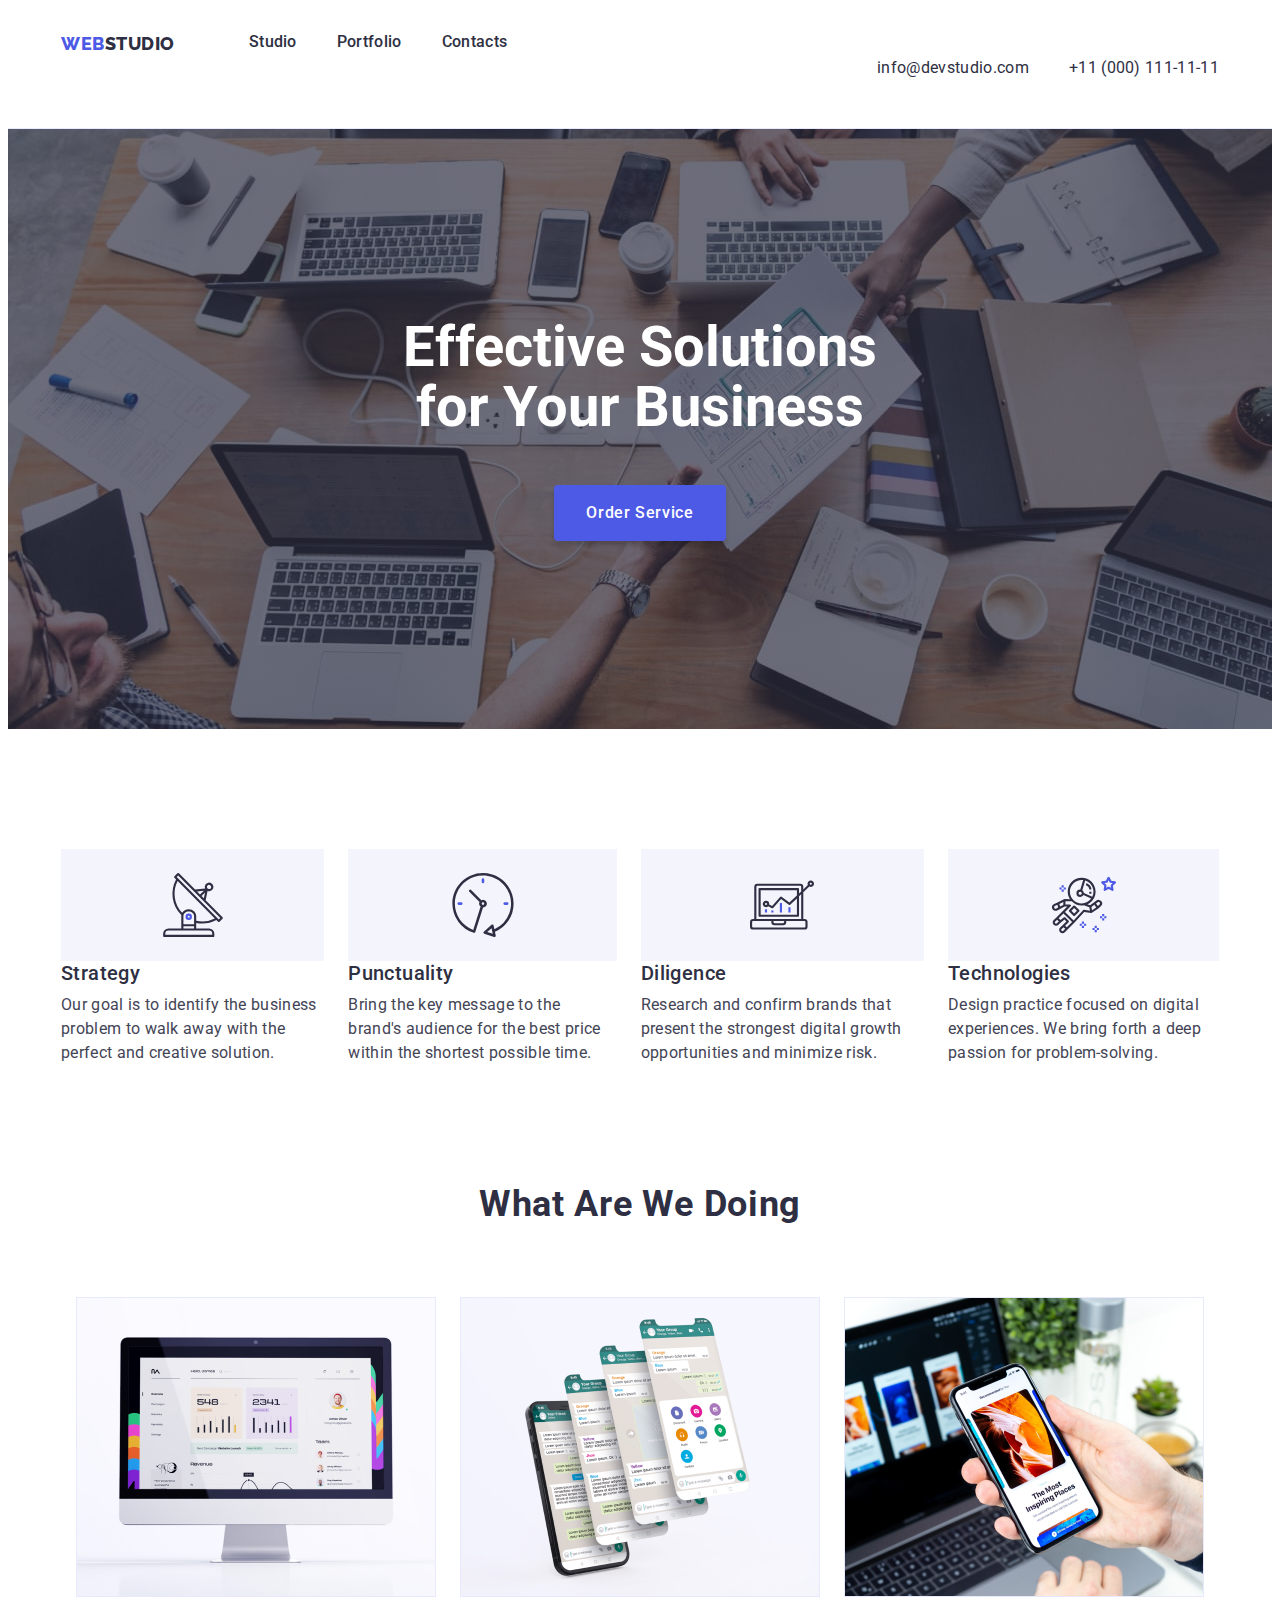
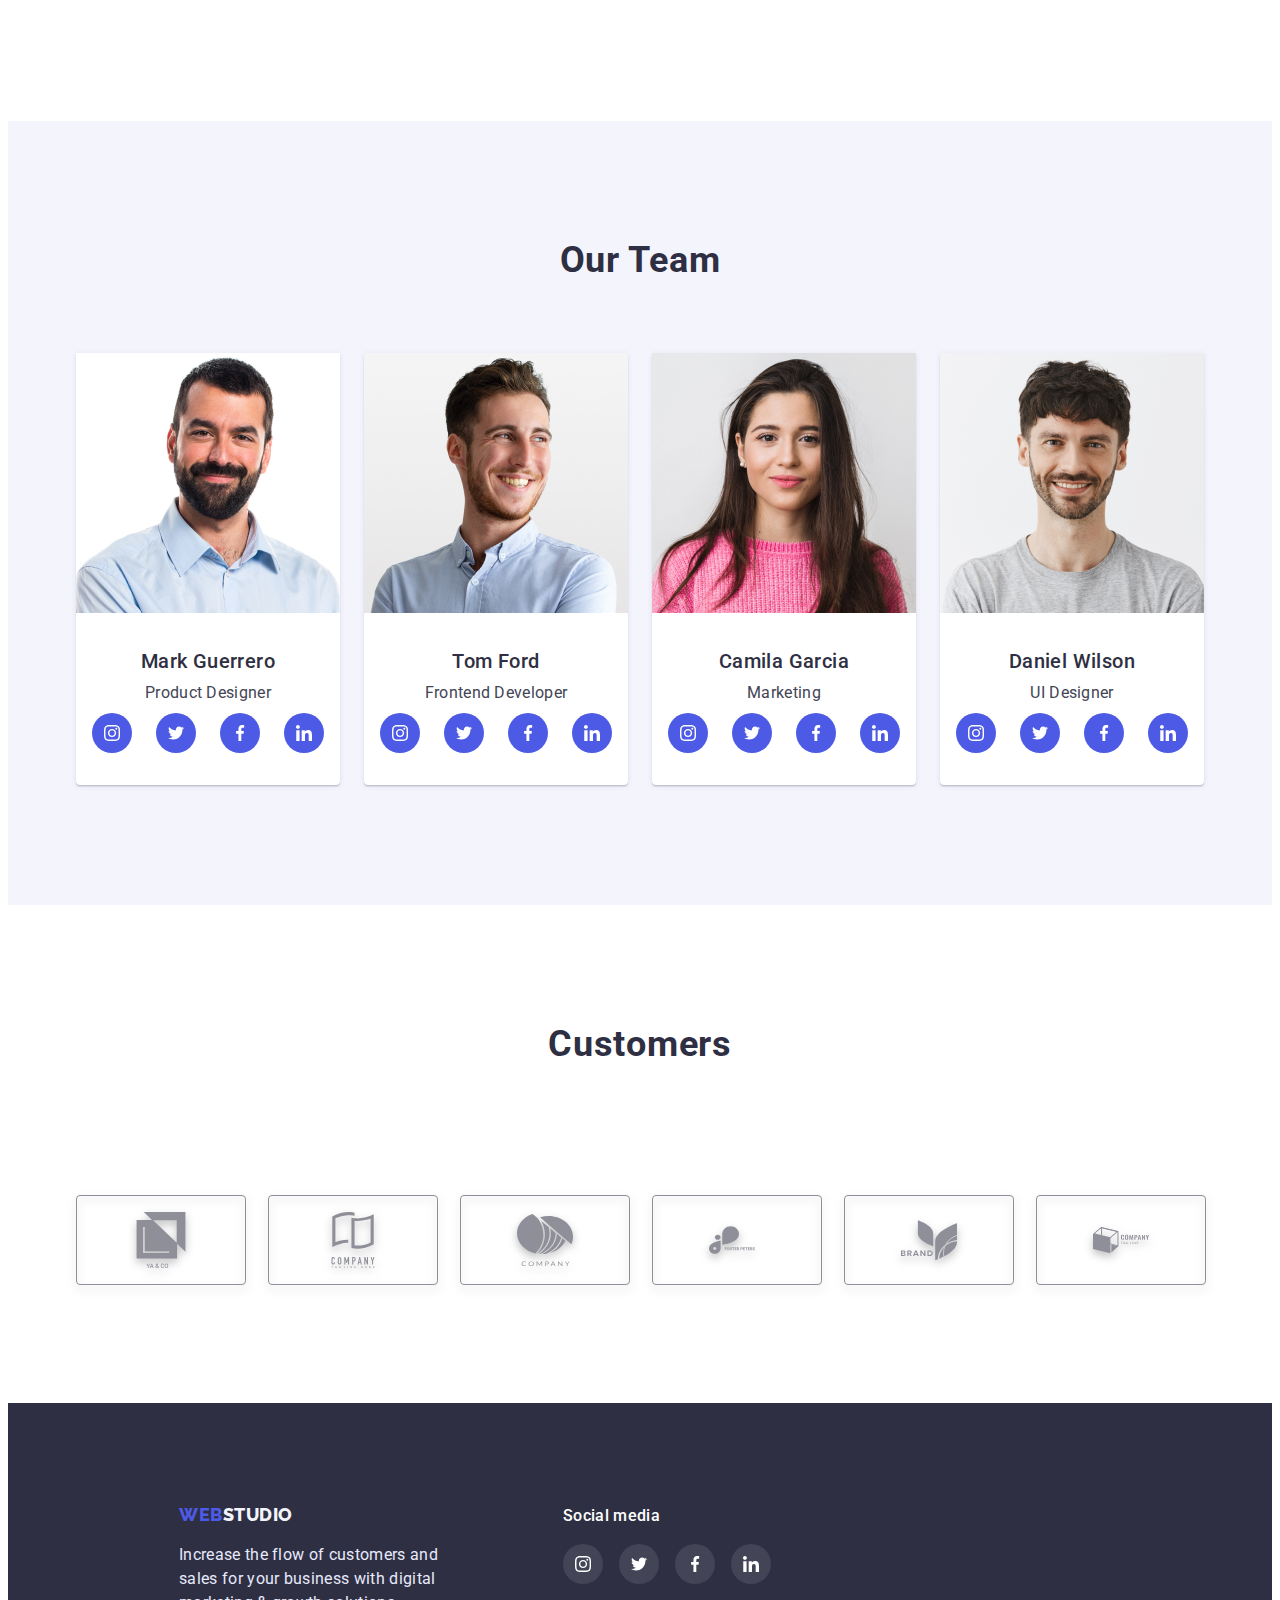
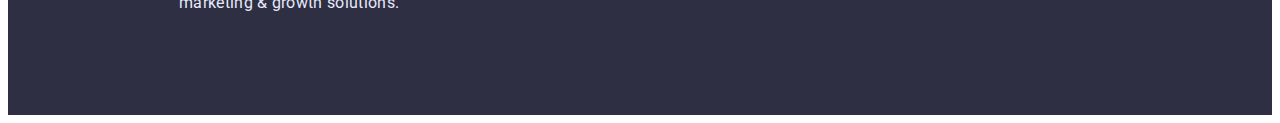
==== index.html @ 5328293d "ДЗ" ====
<!DOCTYPE html>
<html lang="en">
  <head>
    <meta charset="UTF-8" />
    <meta http-equiv="X-UA-Compatible" content="IE=edge" />
    <meta name="viewport" content="width=device-width, initial-scale=1.0" />
    <title>WEBSTUDIO</title>
    <link rel="stylesheet" href="https://cdnjs.cloudflare.com/ajax/libs/modern-normalize/1.1.0/modern-normalize.min.css" integrity="sha512-wpPYUAdjBVSE4KJnH1VR1HeZfpl1ub8YT/NKx4PuQ5NmX2tKuGu6U/JRp5y+Y8XG2tV+wKQpNHVUX03MfMFn9Q==" crossorigin="anonymous" referrerpolicy="no-referrer" />
    <link href="https://fonts.googleapis.com/css2?family=Raleway:wght@800&family=Roboto:wght@400;500;700;900&display=swap"  rel="stylesheet"
    />
    <link rel="preconnect" href="https://fonts.googleapis.com" />
    <link rel="preconnect" href="https://fonts.gstatic.com" crossorigin />
    <link rel="stylesheet" href="./css/style.css" />
  </head>
  <body>
    <header class="heder">
        <div class="container flex">
          <nav class="heder-container">
            <a class="logo link" href="./index.html"
              ><span class="web">Web</span><span class="studio">Studio</span></a>
            <ul class="heder-list list">
              <li class="heder-flex"><a href="./index.html" class="heder-item link">Studio</a></li>
              <li class="heder-flex">
                <a href="./portfolio.html" class="heder-item link">Portfolio</a>
              </li>
              <li class="heder-flex"><a href="" class="heder-item link">Contacts</a></li>
            </ul>
            </nav>
            <address class="contakt">
              <ul class="contakt-list list">
                <li>
                  <a href="mailto:info@devstudio.com" class="contakt-item link">info@devstudio.com</a>
                </li>
                <li>
                  <a href="tel:+110001111111" class="contakt-item link">+11 (000) 111-11-11</a>
                </li>
              </ul>
              </address>
        </div>
    </header>
    <main>
      <section class="hero">
          <div class="hero-container container">
            <h1 class="hero-titel">
              Effective Solutions for Your Business
            </h1>
              <button class="hero-btn btn" type="button">Order Service</button>
          </div>
      </section>
      <section class="section">
        <div class="section-conteiner">
          <h2 class="visually-hidden">no_name</h2>
          <ul class="about-list list container">
            <li class="about-item icon-antena">
              <h3 class="about-titel">Strategy</h3>
              <p class="about-text">
                Our goal is to identify the business problem to walk away with the
                perfect and creative solution.
              </p>
            </li>
            <li class="about-item icon-clok">
              <h3 class="about-titel">Punctuality</h3>
              <p class="about-text">
                Bring the key message to the brand's audience for the best price
                within the shortest possible time.
              </p>
            </li>
            <li class="about-item icon-diagram">
              <h3 class="about-titel">Diligence</h3>
              <p class="about-text">
                Research and confirm brands that present the strongest digital
                growth opportunities and minimize risk.
              </p>
            </li>
            <li class="about-item icon-astronaut">
              <h3 class="about-titel">Technologies</h3>
              <p class="about-text">
                Design practice focused on digital experiences. We bring forth a
                deep passion for problem-solving.
              </p>
            </li>
          </ul>
        </div>
      </section>
      <section class="section section-services">
          <h2 class="services">What are we doing</h2>
          <ul class="services-list list">
            <li class="services-item">
              <img
                width="360"
                height="300"
                src="./images/Rectangle71.jpg"
                alt="comp"
              />
            </li>
            <li class="services-item">
              <img
                width="360"
                height="300"
                src="./images/Rectangle71_1.jpg"
                alt="mesesage"
              />
            </li>
            <li class="services-item">
              <img
                width="360"
                height="300"
                src="./images/Rectangle71_2.jpg"
                alt="phone"
              />
            </li>
          </ul>
      </section>
      <section class="section our_team">
        <div class="container">
          <h2 class="team">Our Team</h2>
          <ul class="team-list list">
            <li class="team-item">
              <img
                width="264"
                height="260"
                src="./images/img.jpg"
                alt="user one"
              />
              <h3 class="team-titel">Mark Guerrero</h3>
              <p class="team-text">Product Designer</p>
              <ul class="team-social-item">
                <li class="team-social-list list">
                  <a class="team-social-link link" href="">
                    <svg class="team-social-icons" width="16" heigth="16">
                      <use href="./images/symbol-defs.svg#icon-instagram"></use>
                    </svg>
                  </a>
                </li>
              <li class="team-social-list list">
                <a class="team-social-link link" href="">
                  <svg class="team-social-icons" width="16" heigth="16">
                    <use href="./images/symbol-defs.svg#icon-twitter"></use>
                  </svg>
                </a>
              </li>
              <li class="team-social-list list">
                <a class="team-social-link link" href="">
                  <svg class="team-social-icons" width="16" heigth="16">
                    <use href="./images/symbol-defs.svg#icon-facebook"></use>
                  </svg>
                </a>
              </li>
              <li class="team-social-list list">
                <a class="team-social-link link" href="">
                  <svg class="team-social-icons" width="16" heigth="16">
                    <use href="./images/symbol-defs.svg#icon-linkedin"></use>
                  </svg>
                </a>
              </li>
            </ul>
            </li>
            <li class="team-item">
              <img
                width="264"
                height="260"
                src="./images/img1.jpg"
                alt="user two"
              />
              <h3 class="team-titel">Tom Ford</h3>
              <p class="team-text">Frontend Developer</p>
              <ul class="team-social-item">
                <li class="team-social-list list">
                  <a class="team-social-link link" href="">
                    <svg class="team-social-icons" width="16" heigth="16">
                      <use href="./images/symbol-defs.svg#icon-instagram"></use>
                    </svg>
                  </a>
                </li>
              <li class="team-social-list list">
                <a class="team-social-link link" href="">
                  <svg class="team-social-icons" width="16" heigth="16">
                    <use href="./images/symbol-defs.svg#icon-twitter"></use>
                  </svg>
                </a>
              </li>
              <li class="team-social-list list">
                <a class="team-social-link link" href="">
                  <svg class="team-social-icons" width="16" heigth="16">
                    <use href="./images/symbol-defs.svg#icon-facebook"></use>
                  </svg>
                </a>
              </li>
              <li class="team-social-list list">
                <a class="team-social-link link" href="">
                  <svg class="team-social-icons" width="16" heigth="16">
                    <use href="./images/symbol-defs.svg#icon-linkedin"></use>
                  </svg>
                </a>
              </li>
            </ul>
            </li>
            <li class="team-item">
              <img
                width="264"
                height="260"
                src="./images/img2.jpg"
                alt="user three"
              />
              <h3 class="team-titel">Camila Garcia</h3>
              <p class="team-text">Marketing</p>
              <ul class="team-social-item">
                <li class="team-social-list list">
                  <a class="team-social-link link" href="">
                    <svg class="team-social-icons" width="16" heigth="16">
                      <use href="./images/symbol-defs.svg#icon-instagram"></use>
                    </svg>
                  </a>
                </li>
              <li class="team-social-list list">
                <a class="team-social-link link" href="">
                  <svg class="team-social-icons" width="16" heigth="16">
                    <use href="./images/symbol-defs.svg#icon-twitter"></use>
                  </svg>
                </a>
              </li>
              <li class="team-social-list list">
                <a class="team-social-link link" href="">
                  <svg class="team-social-icons" width="16" heigth="16">
                    <use href="./images/symbol-defs.svg#icon-facebook"></use>
                  </svg>
                </a>
              </li>
              <li class="team-social-list list">
                <a class="team-social-link link" href="">
                  <svg class="team-social-icons" width="16" heigth="16">
                    <use href="./images/symbol-defs.svg#icon-linkedin"></use>
                  </svg>
                </a>
              </li>
            </ul>
            </li>
            <li class="team-item">
              <img
                width="264"
                height="260"
                src="./images/img3.jpg"
                alt="user four"
              />
              <h3 class="team-titel">Daniel Wilson</h3>
              <p class="team-text">UI Designer</p>
              <ul class="team-social-item">
                <li class="team-social-list list">
                  <a class="team-social-link link" href="">
                    <svg class="team-social-icons" width="16" heigth="16">
                      <use href="./images/symbol-defs.svg#icon-instagram"></use>
                    </svg>
                  </a>
                </li>
              <li class="team-social-list list">
                <a class="team-social-link link" href="">
                  <svg class="team-social-icons" width="16" heigth="16">
                    <use href="./images/symbol-defs.svg#icon-twitter"></use>
                  </svg>
                </a>
              </li>
              <li class="team-social-list list">
                <a class="team-social-link link" href="">
                  <svg class="team-social-icons" width="16" heigth="16">
                    <use href="./images/symbol-defs.svg#icon-facebook"></use>
                  </svg>
                </a>
              </li>
              <li class="team-social-list list">
                <a class="team-social-link link" href="">
                  <svg class="team-social-icons" width="16" heigth="16">
                    <use href="./images/symbol-defs.svg#icon-linkedin"></use>
                  </svg>
                </a>
              </li>
            </ul>
            </li>
          </ul>
        </div>
      </section>
      <section class="section customers">
        <h2 class="customers-titel">Customers</h2>
        <ul class="customers-item">
          <li class="customers-list list">
            <a class="customers-link link" href="">
              <svg class="customers-icons">
                <use href="./images/symbol-defs.svg#icon-yaco"></use>
              </svg>
            </a>
          </li>
          <li class="customers-list list">
            <a class="customers-link link" href="">
              <svg class="customers-icons">
                <use href="./images/symbol-defs.svg#icon-tagline-here"></use>
              </svg>
            </a>
          </li>
          <li class="customers-list list">
            <a class="customers-link link" href="">
              <svg class="customers-icons">
                <use href="./images/symbol-defs.svg#icon-company"></use>
              </svg>
            </a>
          </li>
          <li class="customers-list list">
            <a class="customers-link link" href="">
              <svg class="customers-icons">
                <use href="./images/symbol-defs.svg#icon-foster-peters"></use>
              </svg>
            </a>
          </li>
          <li class="customers-list list link">
            <a class="customers-link link" href="">
              <svg class="customers-icons">
                <use href="./images/symbol-defs.svg#icon-bran"></use>
              </svg>
            </a>
          </li>
          <li class="customers-list list">
            <a class="customers-link link" href="">
              <svg class="customers-icons">
                <use href="./images/symbol-defs.svg#icon-tagline"></use>
              </svg>
            </a>
          </li>
        </ul>
      </section>
    </main>
    <footer class="footer">
      <div class="container-footer container">
        <div class="footer-conteiner">
        <a class="logo-footer link" href="./index.html"><span class="web">Web</span>Studio</a>
        <p class="footer-text">
        Increase the flow of customers and sales for your business with digital
        marketing & growth solutions.
      </p>
    </div>
    <div class="footer-social-conteiner">
      <h2 class="footer-social-titel">
        Social media
      </h2>
      <ul class="footer-social-item">
        <li class="footer-social-list list">
          <a class="footer-social-link link" href="">
          <svg class="footer-social-icons" width="16" heigth="16">
            <use href="./images/symbol-defs.svg#icon-instagram"></use>
          </svg>
        </a></li>
        <li class="footer-social-list list">
          <a class="footer-social-link link" href="">
            <svg class="footer-social-icons" width="16" heigth="16">
              <use href="./images/symbol-defs.svg#icon-twitter"></use>
            </svg>
          </a></li>
        <li class="footer-social-list list">
          <a class="footer-social-link link" href="">
            <svg class="footer-social-icons" width="16" heigth="16">
              <use href="./images/symbol-defs.svg#icon-facebook"></use>
            </svg>
          </a></li>
        <li class="footer-social-list list">
          <a class="footer-social-link link" href="">
            <svg class="footer-social-icons" width="16" heigth="16">
              <use href="./images/symbol-defs.svg#icon-linkedin"></use>
            </svg>
          </a></li>
      </ul>
    </div>
      </div>
    </footer>
  </body>
</html>
---- css/style.css ----
:root{
--menu-brand-color--: #2E2F42;
--titel-brand-color--: #434455;
--primary-brand-color--: #4D5AE5;
--aktiv-heder--: #404BBF;
--btn-brand-color--:#ffffff;
--background-color--:#F4F4FD;
}
body{
    font-family: 'Roboto', sans-serif;
    font-size: 16px;
    font-style: normal;
    background-color:#FFFFFF;
    color:var(--menu-brand-color--);
}
.list{
list-style: none;
margin: 0;
padding: 0;
}
.link{text-decoration: none;}
.container{
    width: 1158px;
    padding-left: 15px;
    padding-right: 15px;
    margin: 0 auto;
}
.flex {
    display: flex;
    align-items: center;
}
header{
    border-bottom: 1px solid #E7E9FC;
}
.section {
    padding: 120px 0;
}
/* heder */
.web {
    font-family: 'Raleway'; 
    font-weight: 800;
    font-size: 18px;
    line-height: 1,33;
    letter-spacing: 0.03em;
    text-transform: uppercase;
    color: #4D5AE5;;
}
.logo {
    font-family: 'Raleway';
    font-weight: 800;
    font-size: 18px;
    line-height: 1.33;
    letter-spacing: 0.03em;
    text-transform: uppercase;
    color: var(--menu-brand-color--);
    margin-right: 74px;
    padding-top: 24px;
    padding-bottom: 24px;
    height: 72px;
}
.heder-container{
    display: flex;
    align-items: center;
    margin: 0;
    border: 0;
}
.heder-item{
font-family: inherit;
font-size: 16px;
font-weight: 500;
line-height: 1,5;
letter-spacing: 0.02em;
flex: none;
order: 0;
flex-grow: 0;
color: var(--menu-brand-color--);
margin: 0;
border: 0;
}
.heder-item:hover, .heder-item:focus {
color: #404BBF;
}
.heder-flex{
    padding-top: 24px;
    padding-bottom: 24px;
    height: 72px;
}
.heder-list{
display: flex;
flex-direction: row;
justify-content: flex-start;
gap: 40px;
align-items: center;
}
.contakt {
    margin-left: auto;
}
.contakt-list{
    display: flex;
    flex-direction: row;
    justify-content: flex-end;
    align-items: center;
    gap: 40px;
}
.contakt-item{
border: 0px;
font-family: inherit;
font-size: 16px;
font-style: normal;
line-height: 1.5;
letter-spacing: 0.02em;
color: var(--menu-brand-color--);
    padding-top: 24px;
    padding-bottom: 24px;
    margin-top: 0;
}

.contakt-item:hover, .contakt-item:focus{
    color: #404BBF;
}
/*section 1*/
.hero {
    background-color:#2E2F42;
    background-image: linear-gradient(
        rgba(46, 47, 66, 0.7),
        rgba(46, 47, 66, 0.7)
        ), url(../images/hero_people-office.jpg);
        max-width: 1440px;
    padding-top: 188px;
    padding-bottom: 188px;
}
.hero-container {
    margin-left: auto;
    margin-right: auto;
}
.hero-titel {
font-weight: 700;
font-size: 56px;
line-height: 60px;
color: var(--btn-brand-color--);
text-align: center;
margin-left: auto;
margin-right: auto;
max-width: 500px;
margin-bottom: 48px;
margin-top: 0;
}
.hero-btn {
background: #4D5AE5;
box-shadow: 0px 4px 4px rgba(0, 0, 0, 0.15);
border-radius: 4px;
font-family: inherit;
font-size: 16px;
font-weight: 500;
line-height: 1.5;
letter-spacing: 0.04em;
color: var(--btn-brand-color--);
padding: 16px 32px;
align-items: center;
border: 0;
display: flex;
margin-left: auto;
margin-right: auto;
}
.hero-btn:hover, .hero-btn:focus {
    background: #404BBF;
}
.btn {
    cursor: pointer;
}
/*section 2*/
.visually-hidden {
    position: absolute;
    white-space: nowrap;
    width: 1px;
    height: 1px;
    overflow: hidden;
    border: 0;
    padding: 0;
    clip: rect(0000);
    clip-path: inset(50%);
    margin: -1px;
}
.section-conteiner{
    display: flex;
    justify-content: center;
}
.about-list {
    display: flex;  
    justify-content: center;
    gap: 24px;
    margin: 0;
    padding: 0;
}
.about-titel {
    font-weight: 500;
    font-size: 20px;
    line-height: 24px;
    letter-spacing: 0.02em;
    margin: 0;
    padding: 0;
    border: 0;
    margin-bottom: 8px;
}
.about-text {
line-height: 1.5;
letter-spacing: 0.02em;
color:var(--titel-brand-color--);
    margin: 0;
    padding: 0;
    border: 0;
}
.about-item:before{
    display: block;
    content:'';
    height: 112px;
    background-size: 64px;
    background-position: center;
    background-repeat: no-repeat;
    background-color: var(--background-color--);
}
.icon-antena:before{
    background-image: url(../images/antenna.svg);
}
.icon-antena:hover{
    filter: drop-shadow(0px 4px 4px rgba(0, 0, 0, 0.25));
}
.icon-clok::before{
 background-image: url(../images/clock.svg);
}
.icon-clok:hover{
    filter: drop-shadow(0px 4px 4px rgba(0, 0, 0, 0.25));
}
.icon-diagram:before{
background-image: url(../images/diagram.svg);
}
.icon-diagram:hover{
    filter: drop-shadow(0px 4px 4px rgba(0, 0, 0, 0.25));
}
.icon-astronaut:before{
background-image: url(../images/astronaut.svg);
}
.icon-astronaut:hover{
    filter: drop-shadow(0px 4px 4px rgba(0, 0, 0, 0.25));
}
/*section 3*/
.section-services{
    padding-top: 0px;
}
.services {
    font-weight: 700;
font-size: 36px;
line-height: 1.11;
text-align: center;
letter-spacing: 0.02em;
text-transform: capitalize;
margin-bottom: 72px;
margin-top: 0;
}
.services-list {
    display: flex;
    justify-content: center;
    gap: 24px;
}
/*section 4*/
.our_team {
    background: #F4F4FD;
}
.team{
    font-weight: 700;
font-size: 36px;
line-height: 1.11;
text-align: center;
letter-spacing: 0.02em;
text-transform: capitalize;
margin-bottom: 72px;
margin-top: 0;
}
.team-titel{
    font-weight: 500;
font-size: 20px;
line-height: 1.2;
text-align: center;
letter-spacing: 0.02em;
padding-top: 32px;
margin: 0;
}
.team-text{
line-height: 1.5;
text-align: center;
letter-spacing: 0.02em;
color:var(--titel-brand-color--);
padding-bottom: 0px;
margin-top: 8px;
margin-bottom: 0;
}
.team-item{
    background-color: #FFFFFF;
    box-shadow: 0px 1px 6px rgba(46, 47, 66, 0.08), 0px 1px 1px rgba(46, 47, 66, 0.16), 0px 2px 1px rgba(46, 47, 66, 0.08);
border-radius: 0px 0px 4px 4px;
}
.team-list{
    display: flex;
    justify-content: center;
    gap: 24px;
}
.team-social-item{
display: flex;
justify-content: center;
gap: 24px;
margin-top: 8px;
margin-left: auto;
margin-right: auto;
margin-bottom: 32px;
padding: 0;
}
.team-social-list{
width: 40px;
height: 40px;
}
.team-social-link{
display: flex;
align-items: center;
justify-content: center;
border-radius: 50%;
background-color: var(--primary-brand-color--);
width: 100%;
height: 100%;
}
.team-social-icons{
    fill: var(--btn-brand-color--);
}
.team-social-link:is(:hover,:focus){
background-color: var(--aktiv-heder--);
}
/*section 5*/
.customers{

}
.customers-titel{
    font-weight: 700;
    font-size: 36px;
    line-height: 1.11;
    text-align: center;
    letter-spacing: 0.02em;
    text-transform: capitalize;
    margin-left: auto;
    margin-right: auto;
    margin-top: 0;
    margin-bottom: 130px;
    color: var(--menu-brand-color--);
}
.customers-item{
    display: flex;
gap: 24px;
flex-direction: row;
    justify-content: center;
    align-items: flex-start;
    margin: 0;
    padding: 0;
}
.customers-list{
    width: 168px;
    height: 88px;
}
.customers-link{
    display: flex;
    justify-content: center;
    align-items: center;
    width: 100%;
    height: 100%;
    border: 1px solid #8E8F99;
border-radius: 4px;
filter: drop-shadow(0px 4px 4px rgba(0, 0, 0, 0.25));
}
.customers-icons{
    fill:  #8E8F99 ;
    width: 104px;
    height: 56px;
}
.customers-link:is(:hover, :focus){
    border-color: var(--aktiv-heder--);
}
.customers-link:is(:hover, :focus) .customers-icons{
    fill: var(--aktiv-heder--);
}
/*footer*/
.footer {
    background: #2E2F42;
    padding-top: 100px;
    padding-bottom: 100px;
}
.footer-text{
line-height: 1.5;
letter-spacing: 0.02em;
color: #E7E9FC;
text-align: left;
width: 264px;
height: 72px;
padding: 0;
border: 0;
margin-left: 0;
margin-bottom: 0;
}
.footer-social-item{
    display: flex;
    justify-content: center;
    gap: 16px;
margin-top: 0px;
margin-left: auto;
margin-right: auto;
margin-bottom: 0px;
padding: 0;
}
.footer-social-list{
    width: 40px;
    height: 40px; 
}
.footer-social-link{
display: flex;
justify-content: center;
align-items: center;
box-sizing: border-box;
border-radius: 50%;
background: rgba(255, 255, 255, 0.1);
width: 100%;
height: 100%;
}
.footer-social-link:is(:hover, :focus){
    background-color: #31D0AA;
}
.footer-social-icons{
    fill: var(--btn-brand-color--);
}
.footer-container{
    height: 110px;
}
.footer-social-conteiner{
    height: 80px;
    box-sizing: border-box;
    margin: 0;
    padding: 0;
    border: 0;
}
.container-footer{
    display: flex;
    justify-content: flex-start;
    align-items: baseline;
    gap: 120px;
    margin-left: 156px;
}
.footer-social-titel{
    font-weight: 500;
font-size: 16px;
line-height: 1.5;
letter-spacing: 0.02em;
color: var(--btn-brand-color--);
margin: 0%;
padding: 0;
border: 0;
margin-bottom: 16px;
}
/*second page*/
.section-menu{
    padding-top: 96px;
}
.btn-item {
background: #F4F4FD;
border: 1px solid #E7E9FC;
border-radius: 4px;
box-sizing: border-box;
font-family: inherit;
font-size: 16px;
font-weight: 500;
line-height: 1.5;
display: flex;
align-items: center;
letter-spacing: 0.04em;
color:#4D5AE5;
padding: 12px 24px;
}
.btn-item:hover, .btn-item:focus {
color: var(--btn-brand-color--);
background-color: #4D5AE5;
box-shadow: 0px 3px 1px rgba(0, 0, 0, 0.1), 0px 2px 1px rgba(0, 0, 0, 0.08), 0px 2px 2px rgba(0, 0, 0, 0.12);
}
.btn-list {
    display: flex;
flex-direction: row;
justify-content: center;
align-items: flex-start;
padding: 0px;
gap: 24px;
margin-bottom: 72px;
}
.titel{
    font-weight: 500;
font-size: 20px;
line-height: 1.2;
letter-spacing: 0.02em;
margin:0;
margin-bottom: 8px;
}
.text {
line-height: 1.5;
letter-spacing: 0.02em;
color:var(--titel-brand-color--);
margin: 0%;
}
.item-box {
    border: 1px solid #E7E9FC;
    border-top: none;
padding: 32px 16px;
}
.item{
    margin-bottom: 48px;
}
.item:nth-child(n+7) {
    margin-bottom: 0px;
}
.item:is(:hover,:focus){
    box-shadow: 0px 1px 6px rgba(46, 47, 66, 0.08), 0px 1px 1px rgba(46, 47, 66, 0.16), 0px 2px 1px rgba(46, 47, 66, 0.08);
}
.menu-list {
    display: flex;
    flex-wrap: wrap;
    column-gap: 24px;
    flex-basis: calc((100%-2*24px)/3);
}
.logo-footer{
font-family: 'Raleway';
font-weight: 800;
font-size: 18px;
line-height: 1.33;
letter-spacing: 0.03em;
text-transform: uppercase;
color:#F4F4FD;
margin-bottom: 16px;
}
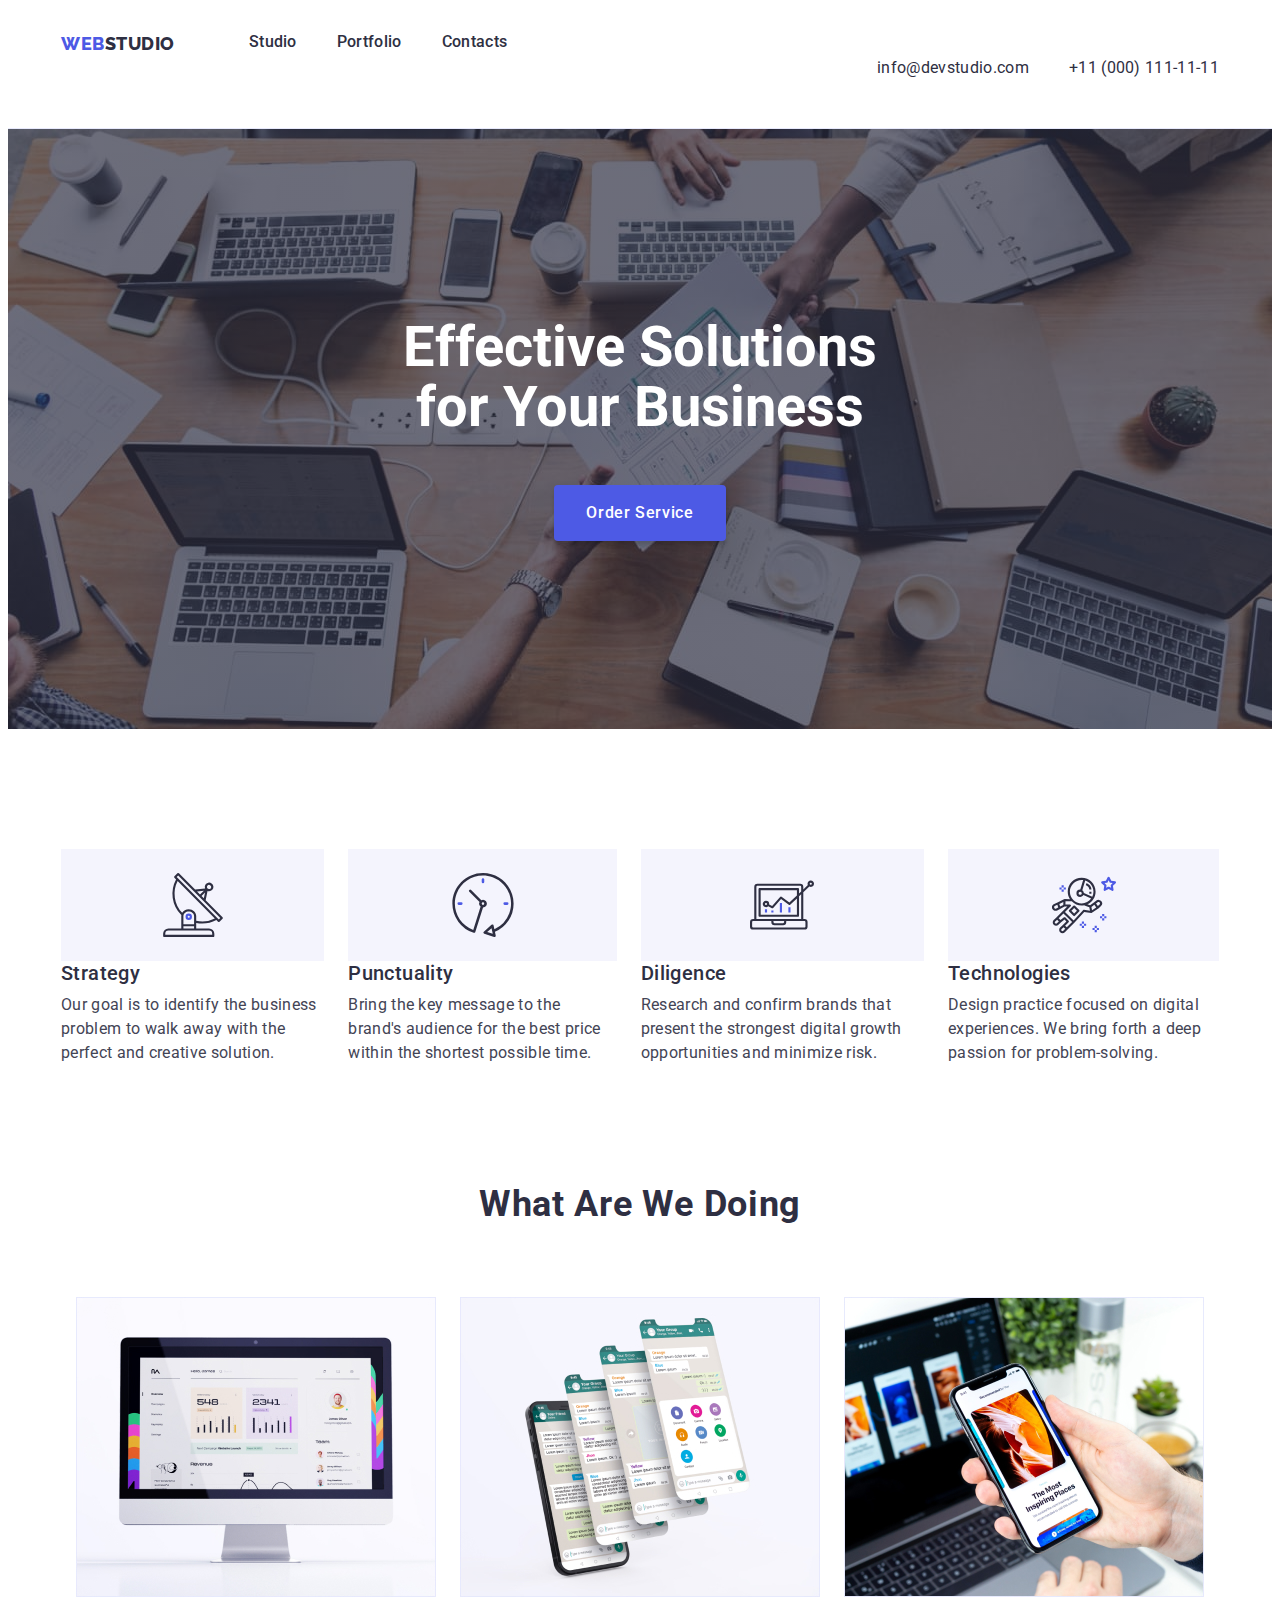
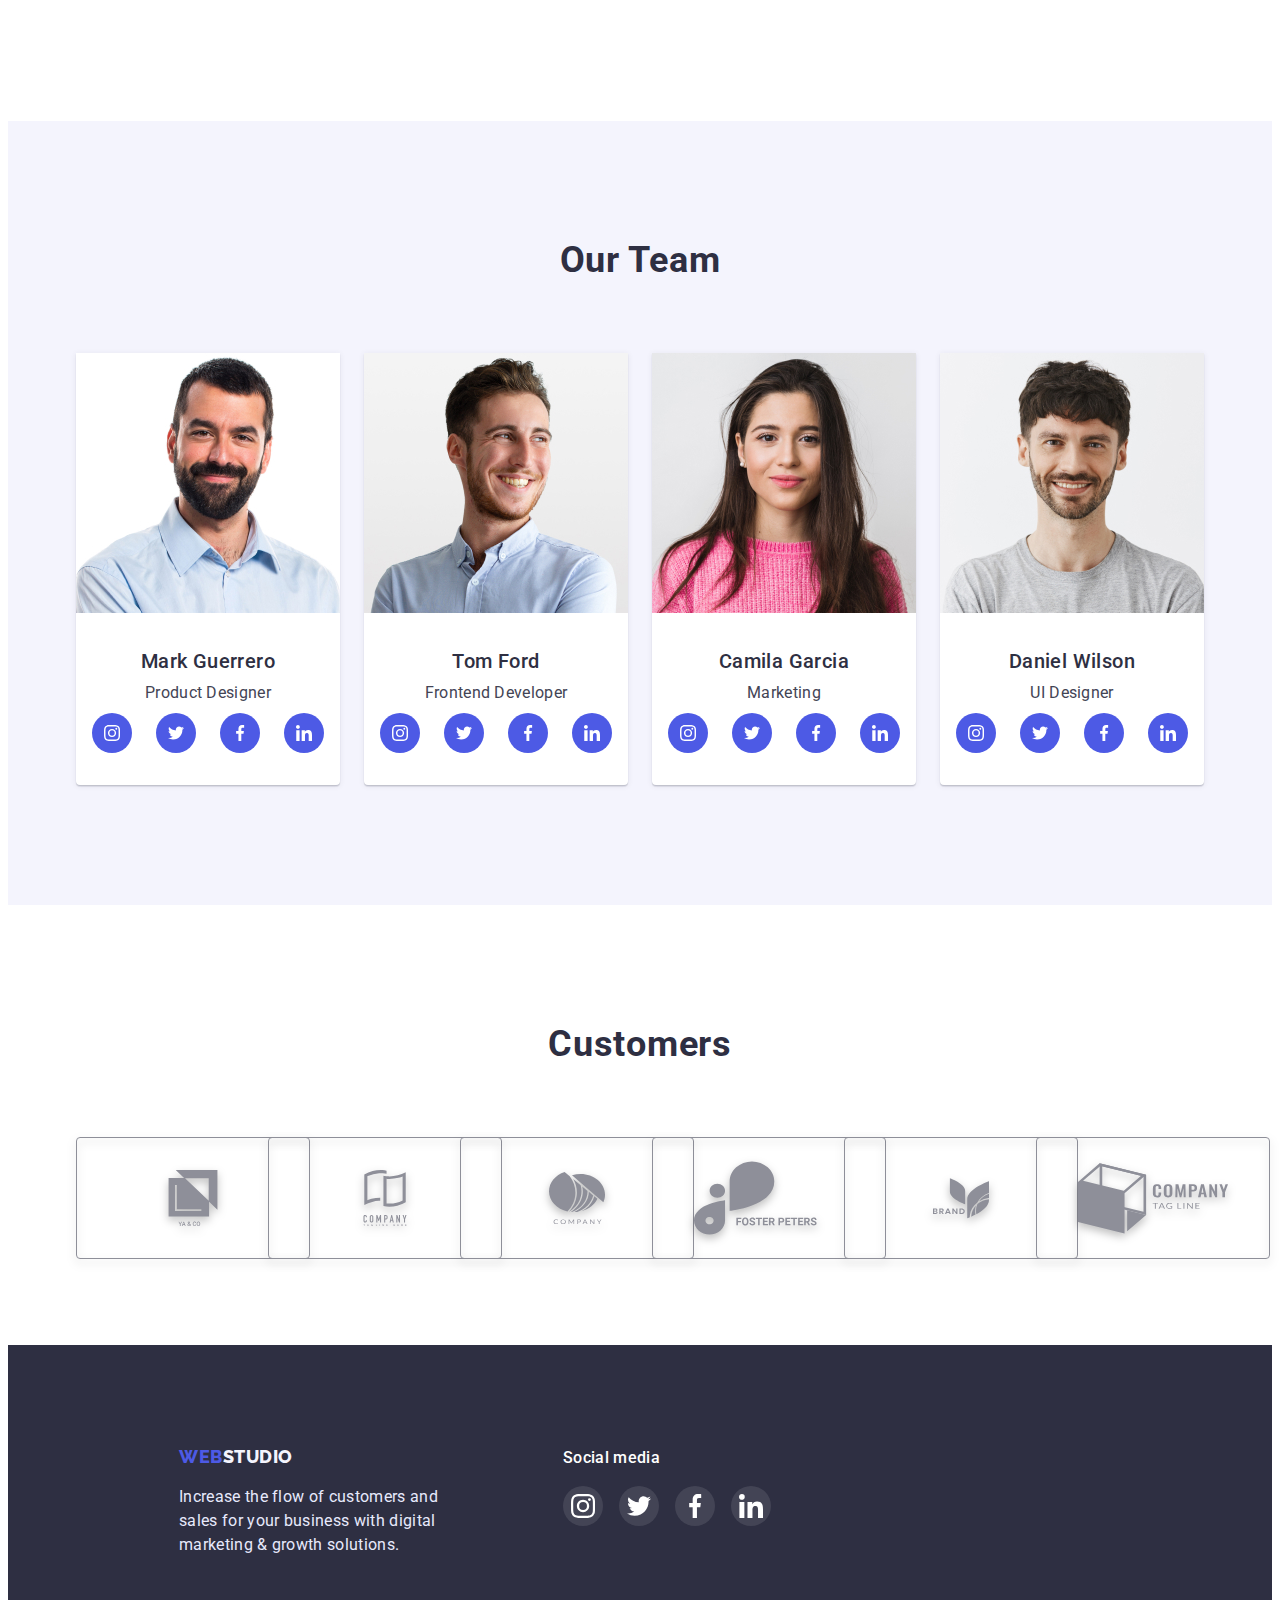
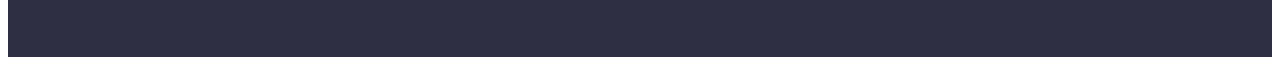
==== commit 7bc4f2ae: "ДЗ  доопрацювання 2" ====
--- a/index.html
+++ b/index.html
@@ -304,8 +304,8 @@
           </li>
           <li class="customers-list list">
             <a class="customers-link link" href="">
-              <svg class="customers-icons">
-                <use href="./images/symbol-defs.svg#icon-foster-peters"></use>
+              <svg>
+                <use class="customers-icons" href="./images/symbol-defs.svg#icon-foster-peters"></use>
               </svg>
             </a>
           </li>
@@ -318,8 +318,8 @@
           </li>
           <li class="customers-list list">
             <a class="customers-link link" href="">
-              <svg class="customers-icons">
-                <use href="./images/symbol-defs.svg#icon-tagline"></use>
+              <svg>
+                <use class="customers-icons" href="./images/symbol-defs.svg#icon-tagline"></use>
               </svg>
             </a>
           </li>
@@ -342,25 +342,25 @@
       <ul class="footer-social-item">
         <li class="footer-social-list list">
           <a class="footer-social-link link" href="">
-          <svg class="footer-social-icons" width="16" heigth="16">
+          <svg class="footer-social-icons" width="24" heigth="24">
             <use href="./images/symbol-defs.svg#icon-instagram"></use>
           </svg>
         </a></li>
         <li class="footer-social-list list">
           <a class="footer-social-link link" href="">
-            <svg class="footer-social-icons" width="16" heigth="16">
+            <svg class="footer-social-icons" width="24" heigth="24">
               <use href="./images/symbol-defs.svg#icon-twitter"></use>
             </svg>
           </a></li>
         <li class="footer-social-list list">
           <a class="footer-social-link link" href="">
-            <svg class="footer-social-icons" width="16" heigth="16">
+            <svg class="footer-social-icons" width="24" heigth="24">
               <use href="./images/symbol-defs.svg#icon-facebook"></use>
             </svg>
           </a></li>
         <li class="footer-social-list list">
           <a class="footer-social-link link" href="">
-            <svg class="footer-social-icons" width="16" heigth="16">
+            <svg class="footer-social-icons" width="24" heigth="24">
               <use href="./images/symbol-defs.svg#icon-linkedin"></use>
             </svg>
           </a></li>
--- a/css/style.css
+++ b/css/style.css
@@ -128,6 +128,10 @@
         max-width: 1440px;
     padding-top: 188px;
     padding-bottom: 188px;
+background-position: center;
+background-size: cover;
+padding-left: 0;
+padding-right: 0;
 }
 .hero-container {
     margin-left: auto;
@@ -347,7 +351,7 @@
     margin-left: auto;
     margin-right: auto;
     margin-top: 0;
-    margin-bottom: 130px;
+    margin-bottom: 72px;
     color: var(--menu-brand-color--);
 }
 .customers-item{
@@ -369,11 +373,13 @@
     align-items: center;
     width: 100%;
     height: 100%;
+    padding: 16px 32px;
     border: 1px solid #8E8F99;
 border-radius: 4px;
 filter: drop-shadow(0px 4px 4px rgba(0, 0, 0, 0.25));
 }
 .customers-icons{
+    position: absolute;
     fill:  #8E8F99 ;
     width: 104px;
     height: 56px;
@@ -483,6 +489,7 @@
 color: var(--btn-brand-color--);
 background-color: #4D5AE5;
 box-shadow: 0px 3px 1px rgba(0, 0, 0, 0.1), 0px 2px 1px rgba(0, 0, 0, 0.08), 0px 2px 2px rgba(0, 0, 0, 0.12);
+border-color: var(--primary-brand-color--)
 }
 .btn-list {
     display: flex;
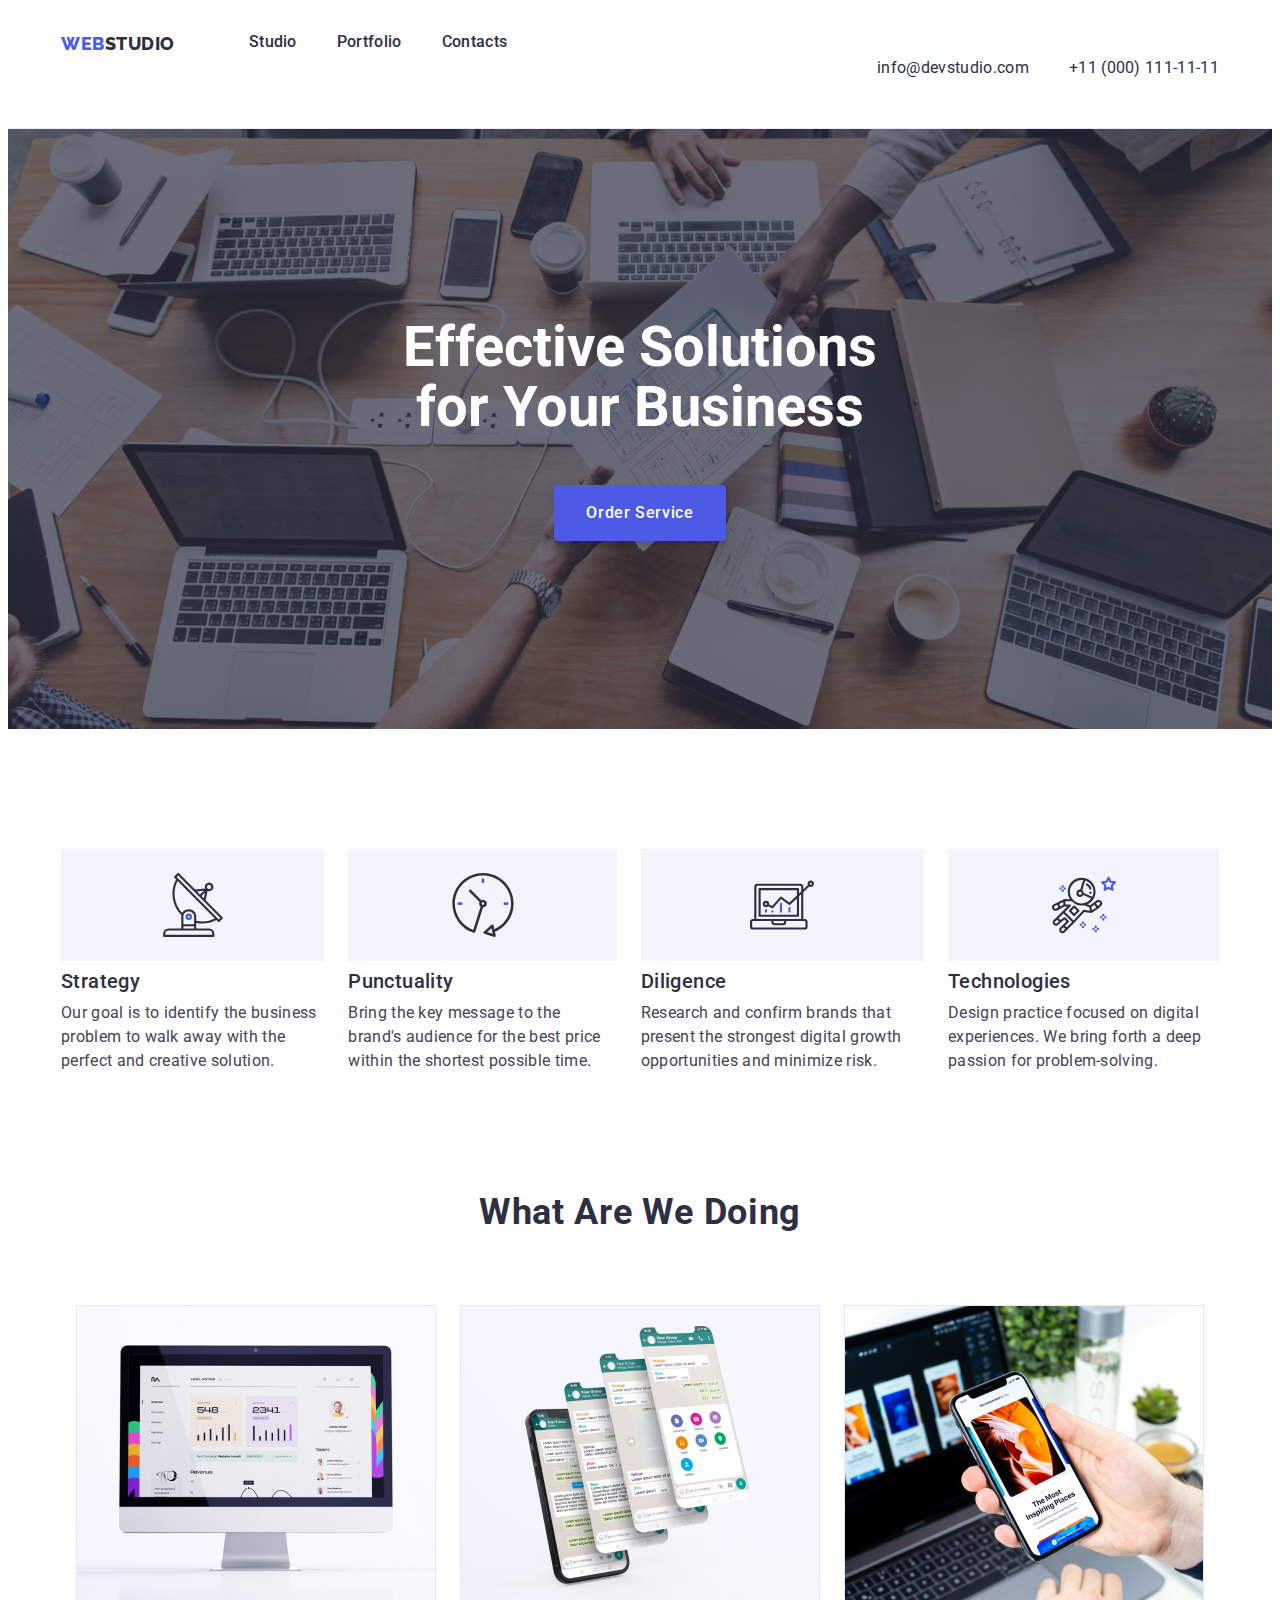
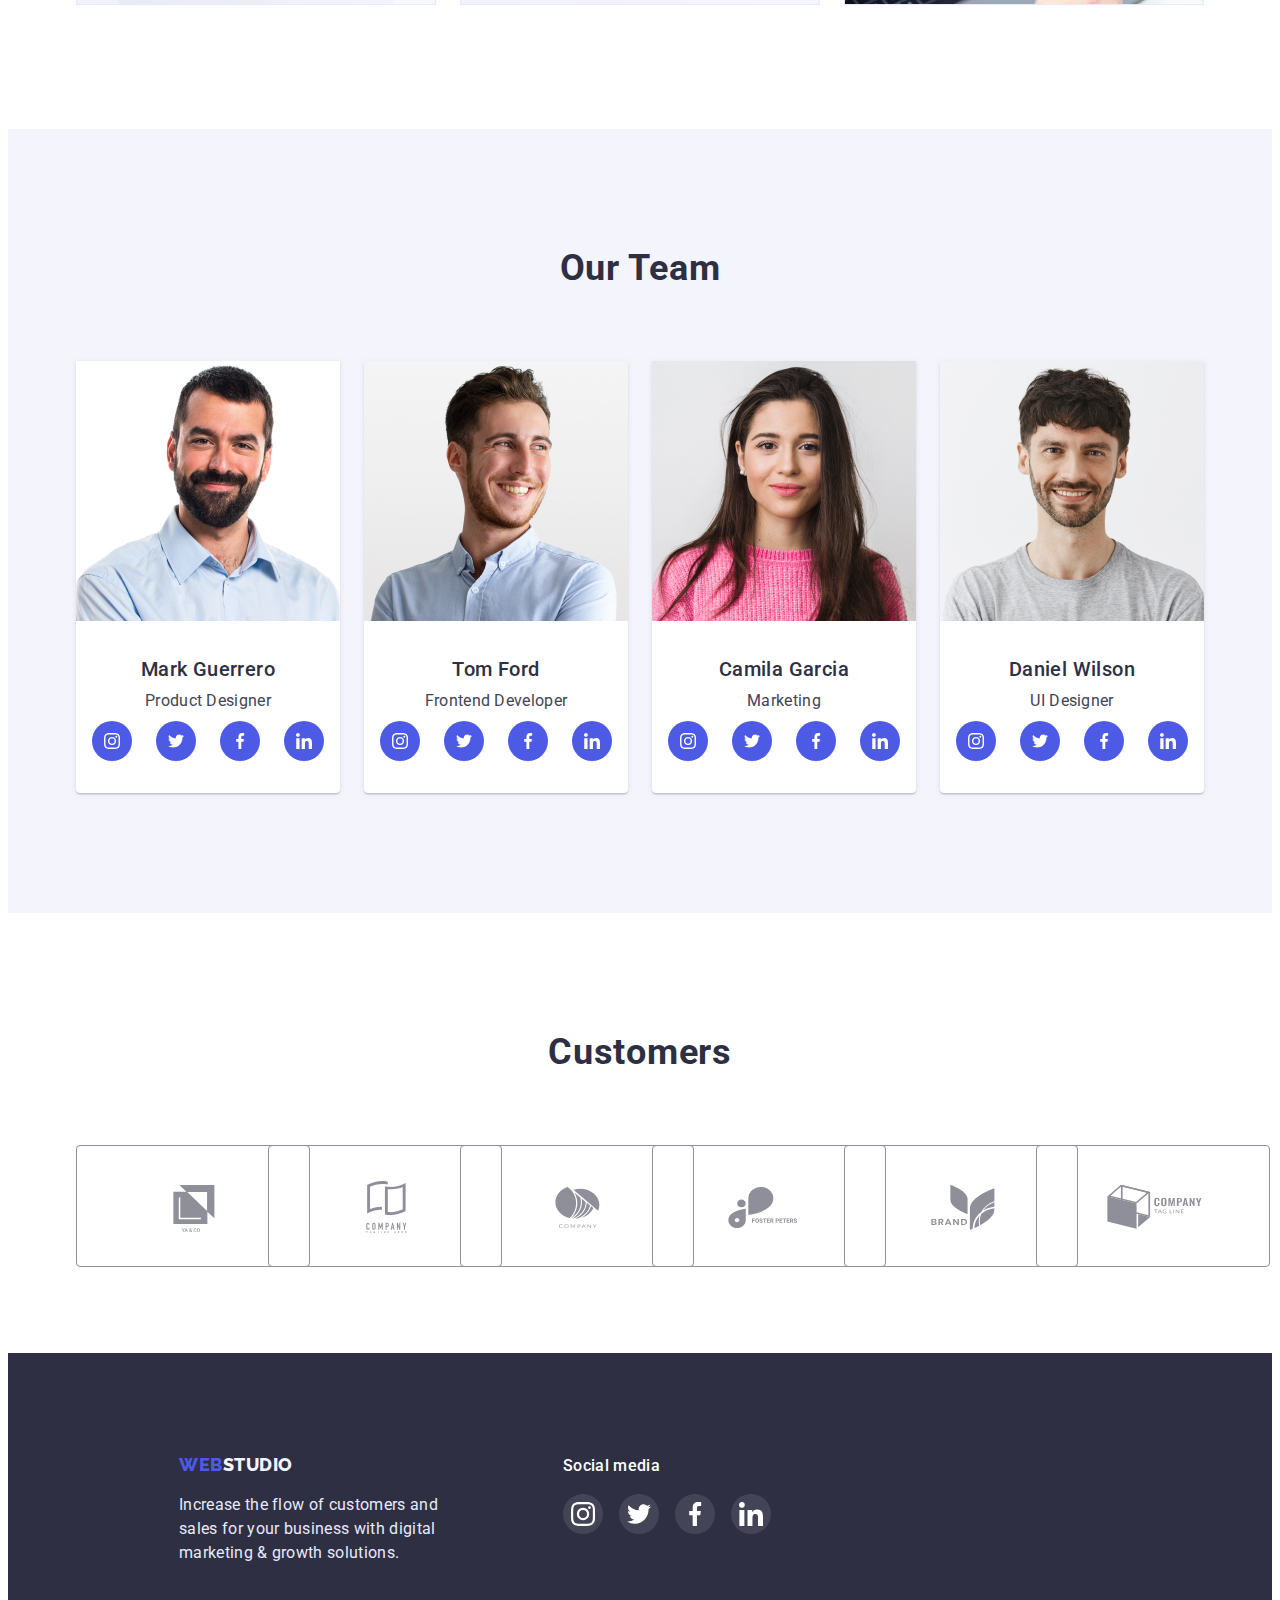
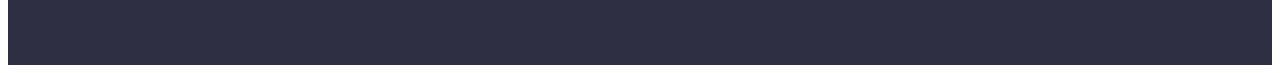
==== commit 948da553: "ДЗ доопрацювання 3" ====
--- a/index.html
+++ b/index.html
@@ -284,7 +284,7 @@
           <li class="customers-list list">
             <a class="customers-link link" href="">
               <svg class="customers-icons">
-                <use href="./images/symbol-defs.svg#icon-yaco"></use>
+                <use href="./images/symbol-defs.svg#icon-yaco""></use>
               </svg>
             </a>
           </li>
@@ -304,22 +304,22 @@
           </li>
           <li class="customers-list list">
             <a class="customers-link link" href="">
-              <svg>
-                <use class="customers-icons" href="./images/symbol-defs.svg#icon-foster-peters"></use>
+              <svg class="customers-icons">
+                <use href="./images/symbol-defs.svg#icon-forest-peters"></use>
               </svg>
             </a>
           </li>
           <li class="customers-list list link">
             <a class="customers-link link" href="">
               <svg class="customers-icons">
-                <use href="./images/symbol-defs.svg#icon-bran"></use>
-              </svg>
-            </a>
-          </li>
-          <li class="customers-list list">
-            <a class="customers-link link" href="">
-              <svg>
-                <use class="customers-icons" href="./images/symbol-defs.svg#icon-tagline"></use>
+                <use href="./images/symbol-defs.svg#icon-brand"></use>
+              </svg>
+            </a>
+          </li>
+          <li class="customers-list list">
+            <a class="customers-link link" href="">
+              <svg class="customers-icons">
+                <use href="./images/symbol-defs.svg#icon-tagline"></use>
               </svg>
             </a>
           </li>
--- a/css/style.css
+++ b/css/style.css
@@ -128,10 +128,10 @@
         max-width: 1440px;
     padding-top: 188px;
     padding-bottom: 188px;
-background-position: center;
-background-size: cover;
-padding-left: 0;
-padding-right: 0;
+    background-position: center;
+    background-size: cover;
+    margin-left: auto;
+    margin-right: auto;
 }
 .hero-container {
     margin-left: auto;
@@ -222,30 +222,19 @@
     background-position: center;
     background-repeat: no-repeat;
     background-color: var(--background-color--);
+    margin-bottom: 8px;
 }
 .icon-antena:before{
     background-image: url(../images/antenna.svg);
 }
-.icon-antena:hover{
-    filter: drop-shadow(0px 4px 4px rgba(0, 0, 0, 0.25));
-}
 .icon-clok::before{
  background-image: url(../images/clock.svg);
 }
-.icon-clok:hover{
-    filter: drop-shadow(0px 4px 4px rgba(0, 0, 0, 0.25));
-}
 .icon-diagram:before{
 background-image: url(../images/diagram.svg);
 }
-.icon-diagram:hover{
-    filter: drop-shadow(0px 4px 4px rgba(0, 0, 0, 0.25));
-}
 .icon-astronaut:before{
 background-image: url(../images/astronaut.svg);
-}
-.icon-astronaut:hover{
-    filter: drop-shadow(0px 4px 4px rgba(0, 0, 0, 0.25));
 }
 /*section 3*/
 .section-services{
@@ -376,7 +365,6 @@
     padding: 16px 32px;
     border: 1px solid #8E8F99;
 border-radius: 4px;
-filter: drop-shadow(0px 4px 4px rgba(0, 0, 0, 0.25));
 }
 .customers-icons{
     position: absolute;
